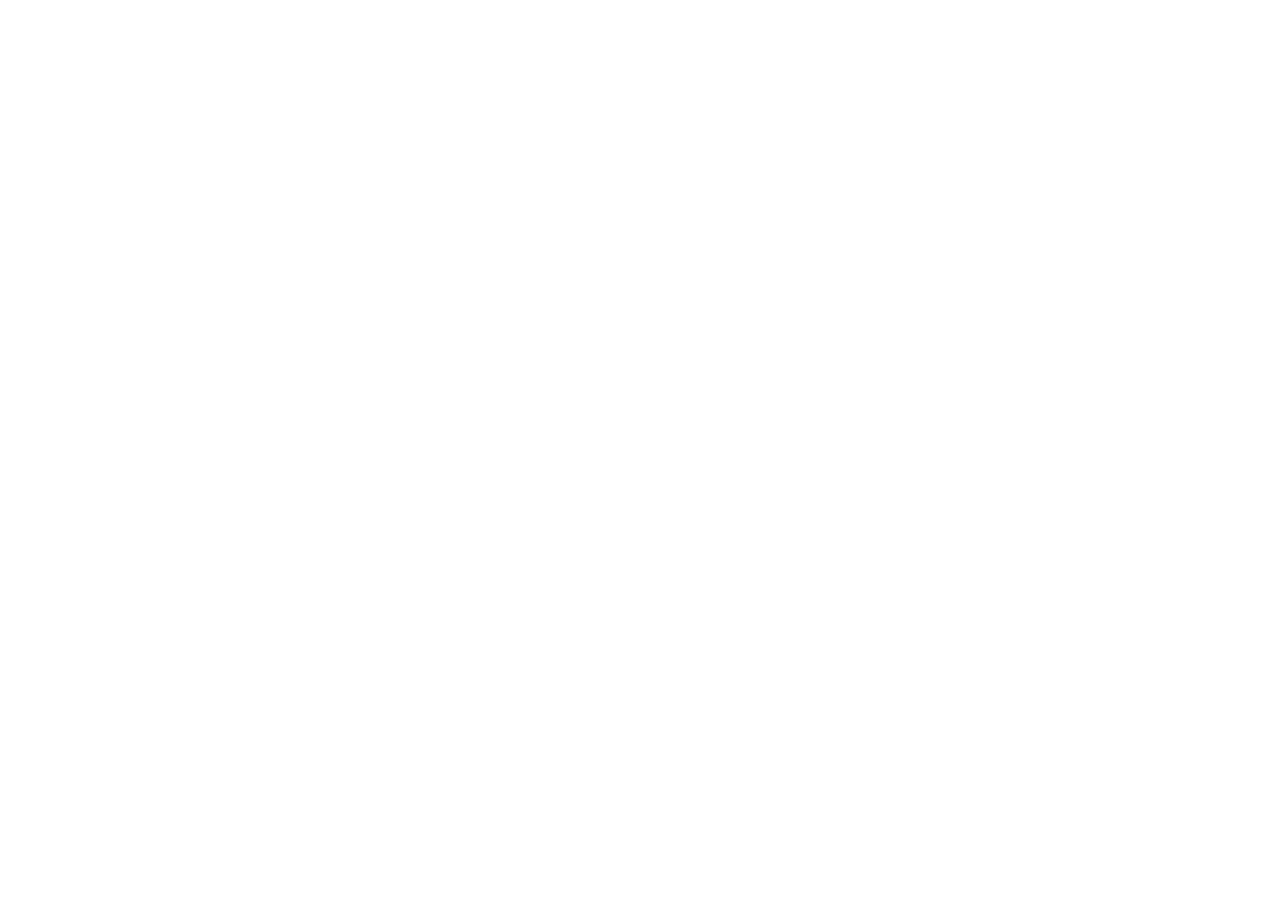
==== index.html @ 02942b8e "Creando repositorio" ====
<!DOCTYPE html>
<html lang="en">
<head>
    <meta charset="UTF-8">
    <meta name="viewport" content="width=device-width, initial-scale=1.0">
    <title>Document</title>
</head>
<body>
    
</body>
</html>
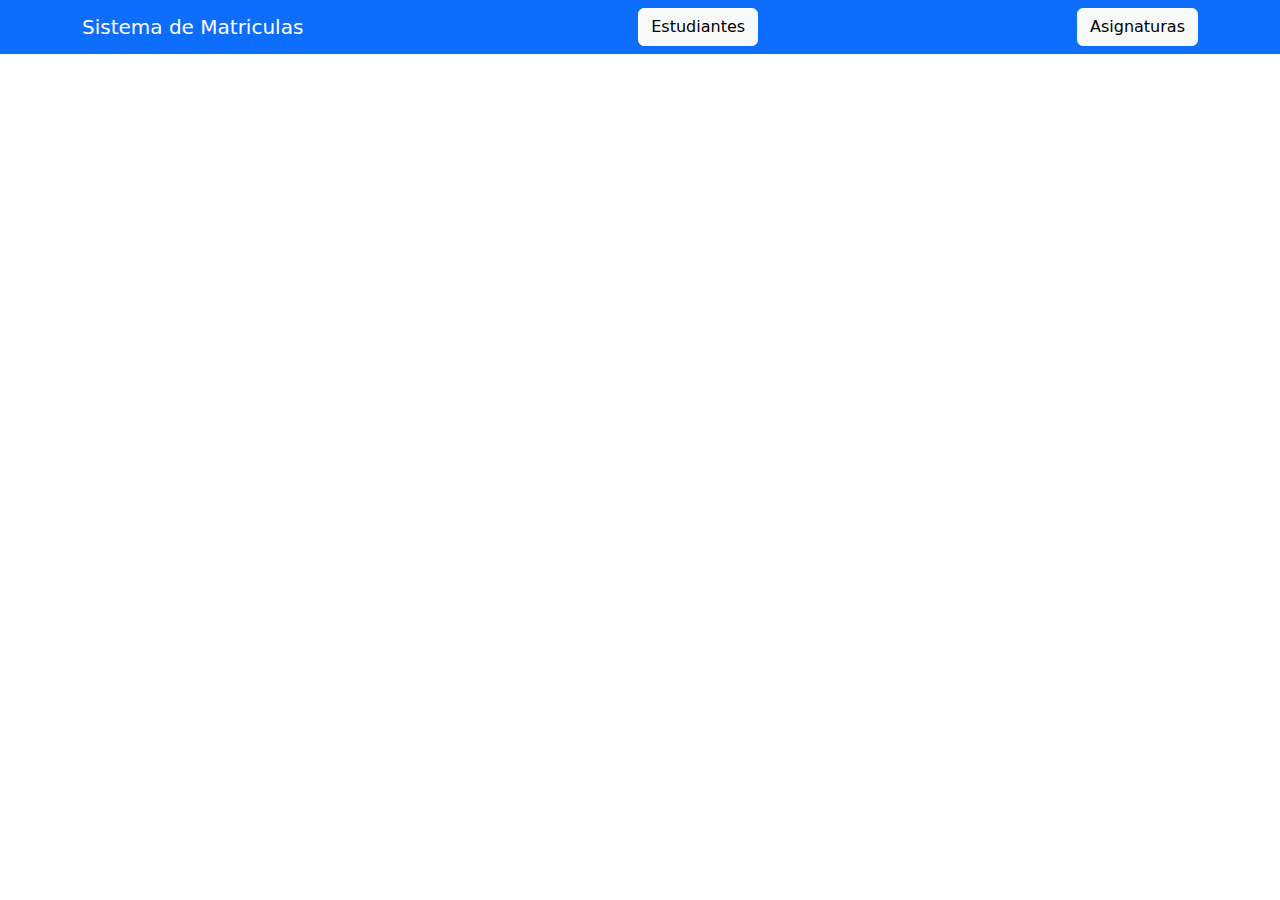
==== commit 59c635f5: "listado" ====
--- a/index.html
+++ b/index.html
@@ -3,9 +3,37 @@
 <head>
     <meta charset="UTF-8">
     <meta name="viewport" content="width=device-width, initial-scale=1.0">
-    <title>Document</title>
+    <title>Students</title>
+    <link href="https://cdn.jsdelivr.net/npm/bootstrap@5.3.0/dist/css/bootstrap.min.css" rel="stylesheet">
+    <link rel="stylesheet" href="css/estilos.css"
 </head>
 <body>
-    
+    <nav class="navbar navbar-dark bg-primary">
+        <div class="container">
+            <span class="navbar-brand mb-0 h1">Sistema de Matriculas</span>
+            <button class="btn btn-light" id="addNewStudent">Estudiantes</button>
+            <button class="btn btn-light" id="addNewStudent">Asignaturas</button>
+        </div>
+    </nav>
+
+    <div class="container mt-5">
+        <h2 class="text-white">Lista estudiantes</h2>
+        <div class="grid-container" id="studentsList">
+            <!-- Los estudiantes se cargarán aquí -->
+        </div>
+    </div>
+
+    <!-- Student Card Template -->
+    <template id="studentCardTemplate">
+        <div class="student-card">
+            <img src="" class="student-image" alt="Student Photo">
+            <h2 class="student-name"></h2>
+            <p class="student-id"></p>
+            <p class="student-email"></p>
+            <a href="#" class="btn btn-link github-link">
+                GitHub
+            </a>
+        </div>
+    </template>
 </body>
 </html>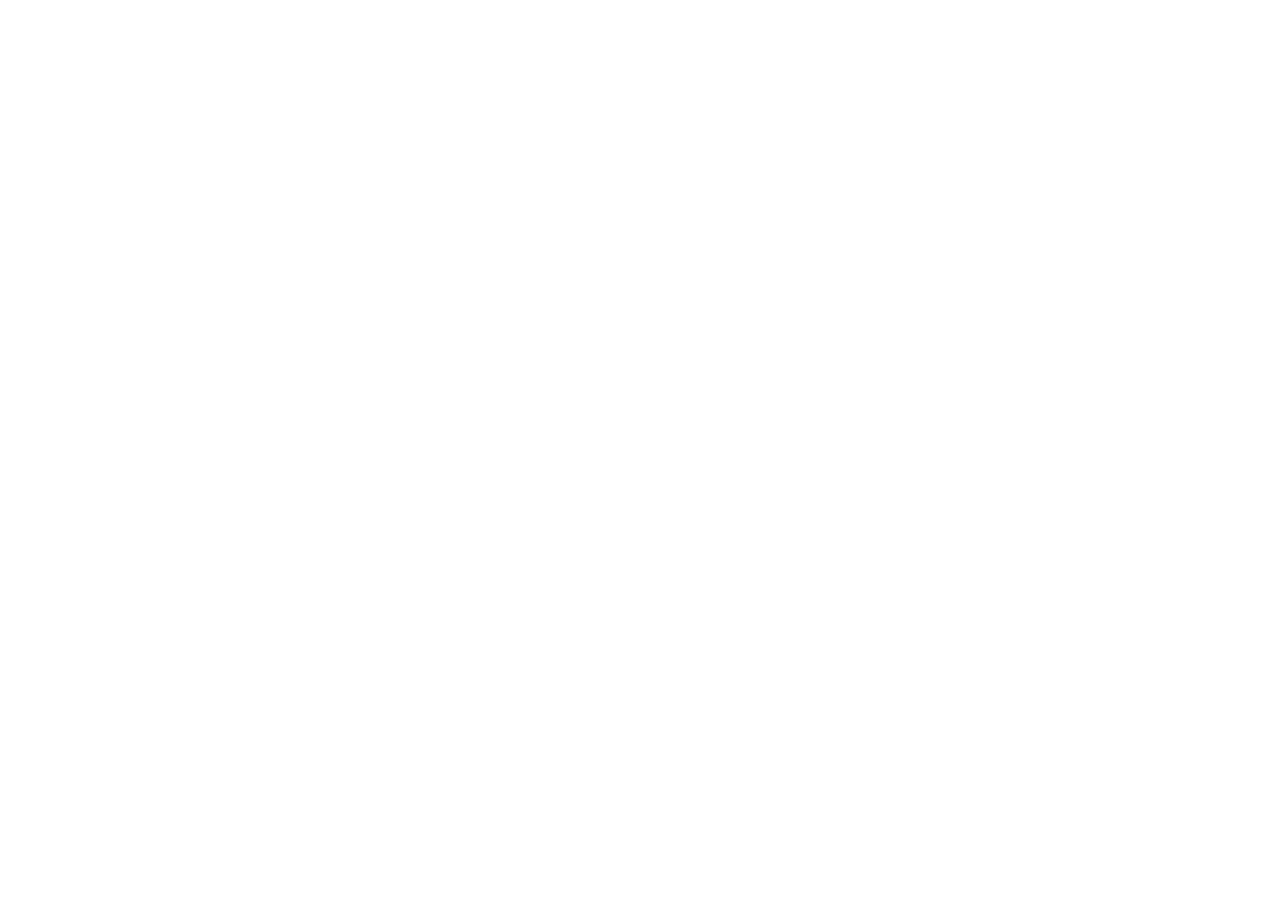
==== commit bb7585f1: "implementacion de api" ====
--- a/index.html
+++ b/index.html
@@ -5,35 +5,9 @@
     <meta name="viewport" content="width=device-width, initial-scale=1.0">
     <title>Students</title>
     <link href="https://cdn.jsdelivr.net/npm/bootstrap@5.3.0/dist/css/bootstrap.min.css" rel="stylesheet">
-    <link rel="stylesheet" href="css/estilos.css"
+    <link rel="stylesheet" href="css/estilos.css">
 </head>
 <body>
-    <nav class="navbar navbar-dark bg-primary">
-        <div class="container">
-            <span class="navbar-brand mb-0 h1">Sistema de Matriculas</span>
-            <button class="btn btn-light" id="addNewStudent">Estudiantes</button>
-            <button class="btn btn-light" id="addNewStudent">Asignaturas</button>
-        </div>
-    </nav>
-
-    <div class="container mt-5">
-        <h2 class="text-white">Lista estudiantes</h2>
-        <div class="grid-container" id="studentsList">
-            <!-- Los estudiantes se cargarán aquí -->
-        </div>
-    </div>
-
-    <!-- Student Card Template -->
-    <template id="studentCardTemplate">
-        <div class="student-card">
-            <img src="" class="student-image" alt="Student Photo">
-            <h2 class="student-name"></h2>
-            <p class="student-id"></p>
-            <p class="student-email"></p>
-            <a href="#" class="btn btn-link github-link">
-                GitHub
-            </a>
-        </div>
-    </template>
+ 
 </body>
-</html>+</html>
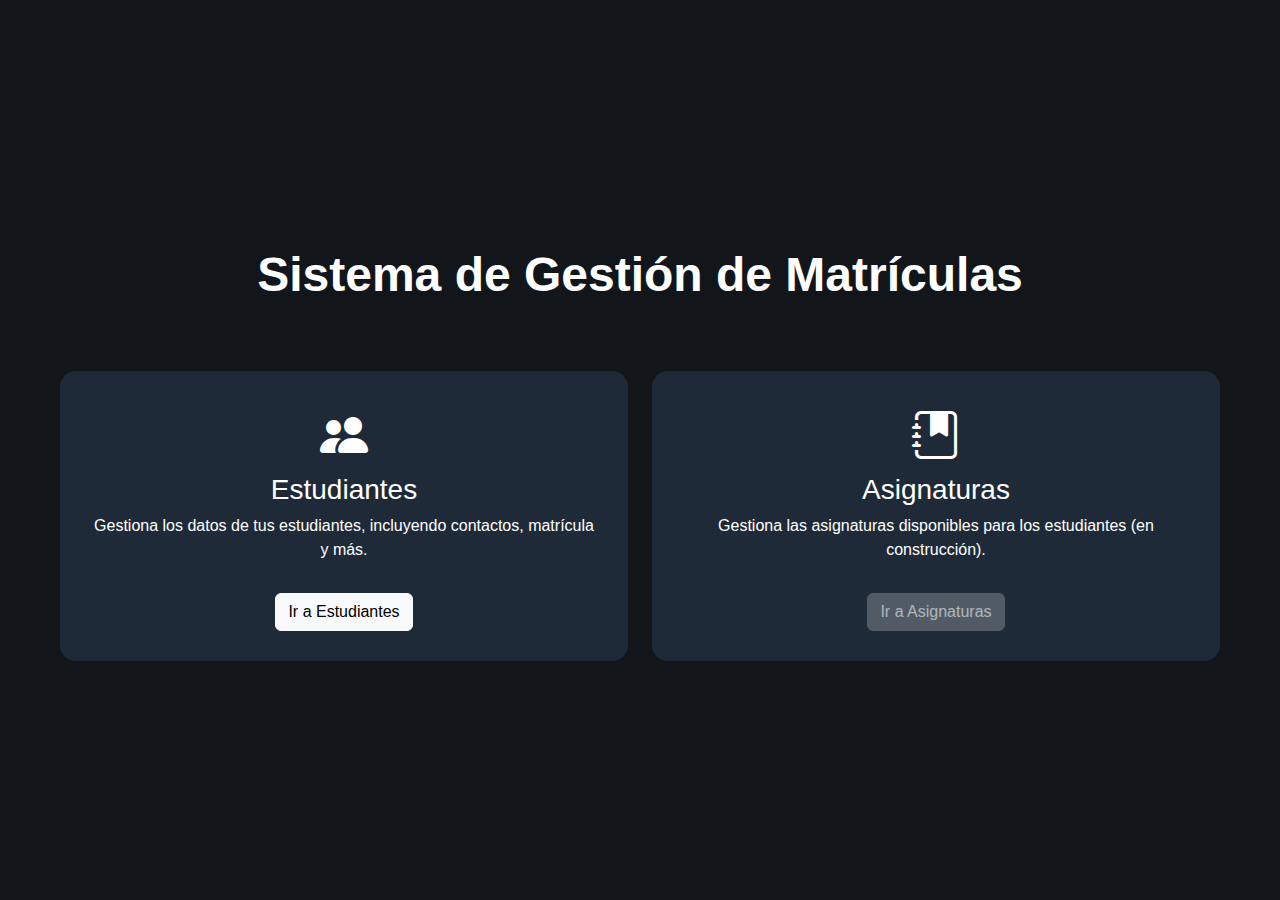
==== commit 9f8df16e: "implementacion de index" ====
--- a/index.html
+++ b/index.html
@@ -1,13 +1,73 @@
 <!DOCTYPE html>
-<html lang="en">
+<html lang="es">
 <head>
-    <meta charset="UTF-8">
-    <meta name="viewport" content="width=device-width, initial-scale=1.0">
-    <title>Students</title>
-    <link href="https://cdn.jsdelivr.net/npm/bootstrap@5.3.0/dist/css/bootstrap.min.css" rel="stylesheet">
-    <link rel="stylesheet" href="css/estilos.css">
+  <meta charset="UTF-8">
+  <meta name="viewport" content="width=device-width, initial-scale=1">
+  <title>Sistema de Gestión de Matrículas</title>
+  <link href="https://cdn.jsdelivr.net/npm/bootstrap@5.3.0/dist/css/bootstrap.min.css" rel="stylesheet">
+  <link href="https://cdn.jsdelivr.net/npm/bootstrap-icons@1.10.5/font/bootstrap-icons.css" rel="stylesheet">
+  <link rel="stylesheet" href="css/styles.css">
+  <style>
+    body {
+      background-color: #12161b;
+      color: white;
+      min-height: 100vh;
+      display: flex;
+      flex-direction: column;
+      justify-content: center;
+    }
+    .title {
+      font-size: 3rem;
+      font-weight: bold;
+      text-align: center;
+      margin-bottom: 60px;
+    }
+    .card-option {
+      background-color: #1f2a38;
+      border-radius: 16px;
+      padding: 30px;
+      text-align: center;
+      color: white;
+      transition: transform 0.3s ease;
+      height: 100%;
+    }
+    .card-option:hover {
+      transform: scale(1.05);
+    }
+    .card-option i {
+      font-size: 3rem;
+      margin-bottom: 15px;
+    }
+    .card-option .btn {
+      margin-top: 15px;
+    }
+  </style>
 </head>
 <body>
- 
+
+  <div class="container">
+    <div class="title">Sistema de Gestión de Matrículas</div>
+
+    <div class="row justify-content-center g-4">
+      <div class="col-md-6">
+        <div class="card-option h-100">
+          <i class="bi bi-people-fill"></i>
+          <h3>Estudiantes</h3>
+          <p>Gestiona los datos de tus estudiantes, incluyendo contactos, matrícula y más.</p>
+          <a href="students.html" class="btn btn-light">Ir a Estudiantes</a>
+        </div>
+      </div>
+
+      <div class="col-md-6">
+        <div class="card-option h-100">
+          <i class="bi bi-journal-bookmark-fill"></i>
+          <h3>Asignaturas</h3>
+          <p>Gestiona las asignaturas disponibles para los estudiantes (en construcción).</p>
+          <a href="#" class="btn btn-secondary disabled">Ir a Asignaturas</a>
+        </div>
+      </div>
+    </div>
+  </div>
+
 </body>
 </html>
--- a/css/styles.css
+++ b/css/styles.css
@@ -0,0 +1,63 @@
+body {
+    background-color: #12161b; /* Fondo oscuro */
+    color: #fff; /* Texto blanco */
+    font-family: Arial, sans-serif;
+    margin: 0;
+    padding: 0;
+}
+
+.container {
+    max-width: 1200px;
+    margin: auto;
+    padding: 20px;
+}
+
+.grid-container {
+    display: grid;
+    grid-template-columns: repeat(auto-fit, minmax(250px, 1fr)); /* Ajusta el número de columnas */
+    gap: 20px;
+    justify-content: center;
+    padding: 20px;
+}
+
+.student-card {
+    background-color: #fff;
+    color: #000;
+    border-radius: 10px;
+    padding: 20px;
+    text-align: center;
+    box-shadow: 0 4px 6px rgba(0, 0, 0, 0.1);
+    transition: transform 0.3s ease-in-out;
+    width: 100%; /* Asegura que cada tarjeta ocupa su espacio */
+}
+
+.student-card:hover {
+    transform: scale(1.05);
+}
+
+.student-image {
+    width: 100px;
+    height: 100px;
+    border-radius: 50%;
+    object-fit: cover;
+    margin-bottom: 10px;
+}
+
+.github-link {
+    font-weight: bold;
+    color: #000;
+    text-decoration: none;
+}
+
+#mainView, #formView {
+    transition: opacity 0.5s ease;
+}
+
+.d-none {
+    display: none !important;
+    opacity: 0 !important;
+}
+
+.fade-in {
+    opacity: 1;
+}
